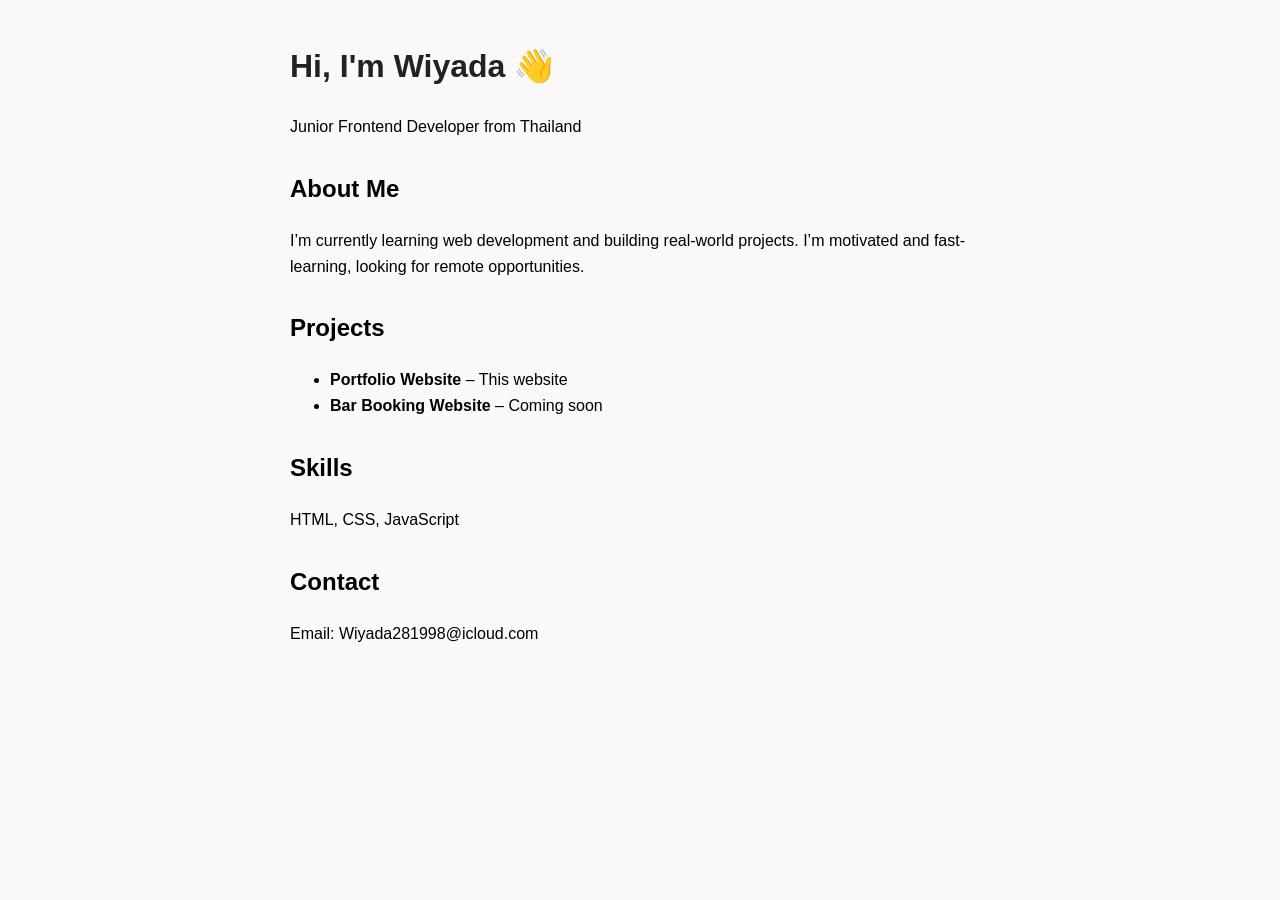
==== index.html @ 15f0f508 "Update contact email address in index.html" ====
<!DOCTYPE html>
<html lang="en">
<head>
  <meta charset="UTF-8">
  <title>Wiyada Portfolio</title>
  <style>
    body {
      font-family: Arial;
      max-width: 700px;
      margin: auto;
      padding: 20px;
      line-height: 1.6;
      background-color: #f9f9f9;
    }
    h1 { color: #222; }
    h2 { margin-top: 30px; }
  </style>
</head>
<body>

<h1>Hi, I'm Wiyada 👋</h1>
<p>Junior Frontend Developer from Thailand</p>

<h2>About Me</h2>
<p>I’m currently learning web development and building real-world projects. I’m motivated and fast-learning, looking for remote opportunities.</p>

<h2>Projects</h2>
<ul>
  <li><b>Portfolio Website</b> – This website</li>
  <li><b>Bar Booking Website</b> – Coming soon</li>
</ul>

<h2>Skills</h2>
<p>HTML, CSS, JavaScript</p>

<h2>Contact</h2>
<p>Email: Wiyada281998@icloud.com</p>

</body>
</html>
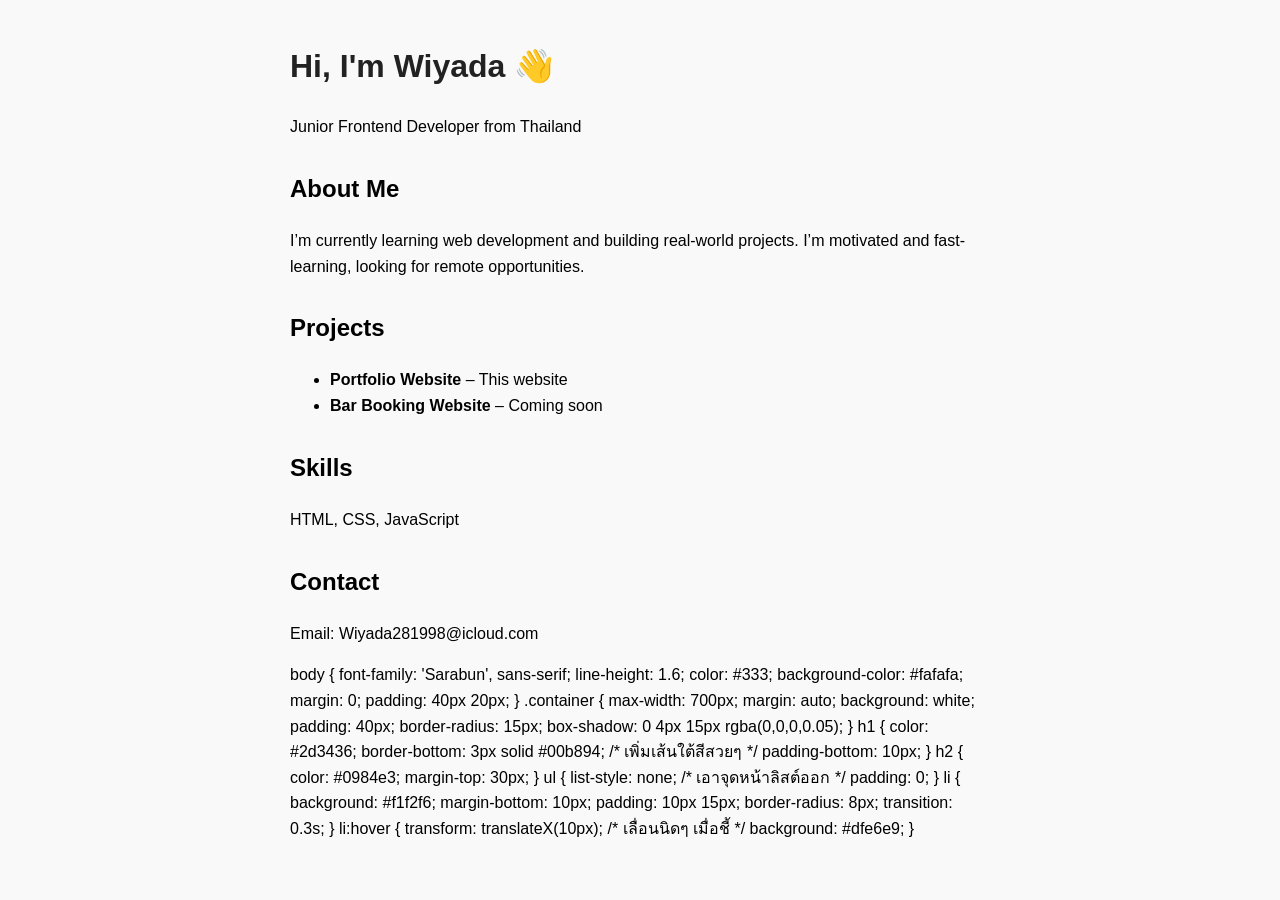
==== commit e12a3a55: "Update index.html" ====
--- a/index.html
+++ b/index.html
@@ -38,3 +38,49 @@
 
 </body>
 </html>
+body {
+  font-family: 'Sarabun', sans-serif;
+  line-height: 1.6;
+  color: #333;
+  background-color: #fafafa;
+  margin: 0;
+  padding: 40px 20px;
+}
+
+.container {
+  max-width: 700px;
+  margin: auto;
+  background: white;
+  padding: 40px;
+  border-radius: 15px;
+  box-shadow: 0 4px 15px rgba(0,0,0,0.05);
+}
+
+h1 {
+  color: #2d3436;
+  border-bottom: 3px solid #00b894; /* เพิ่มเส้นใต้สีสวยๆ */
+  padding-bottom: 10px;
+}
+
+h2 {
+  color: #0984e3;
+  margin-top: 30px;
+}
+
+ul {
+  list-style: none; /* เอาจุดหน้าลิสต์ออก */
+  padding: 0;
+}
+
+li {
+  background: #f1f2f6;
+  margin-bottom: 10px;
+  padding: 10px 15px;
+  border-radius: 8px;
+  transition: 0.3s;
+}
+
+li:hover {
+  transform: translateX(10px); /* เลื่อนนิดๆ เมื่อชี้ */
+  background: #dfe6e9;
+}
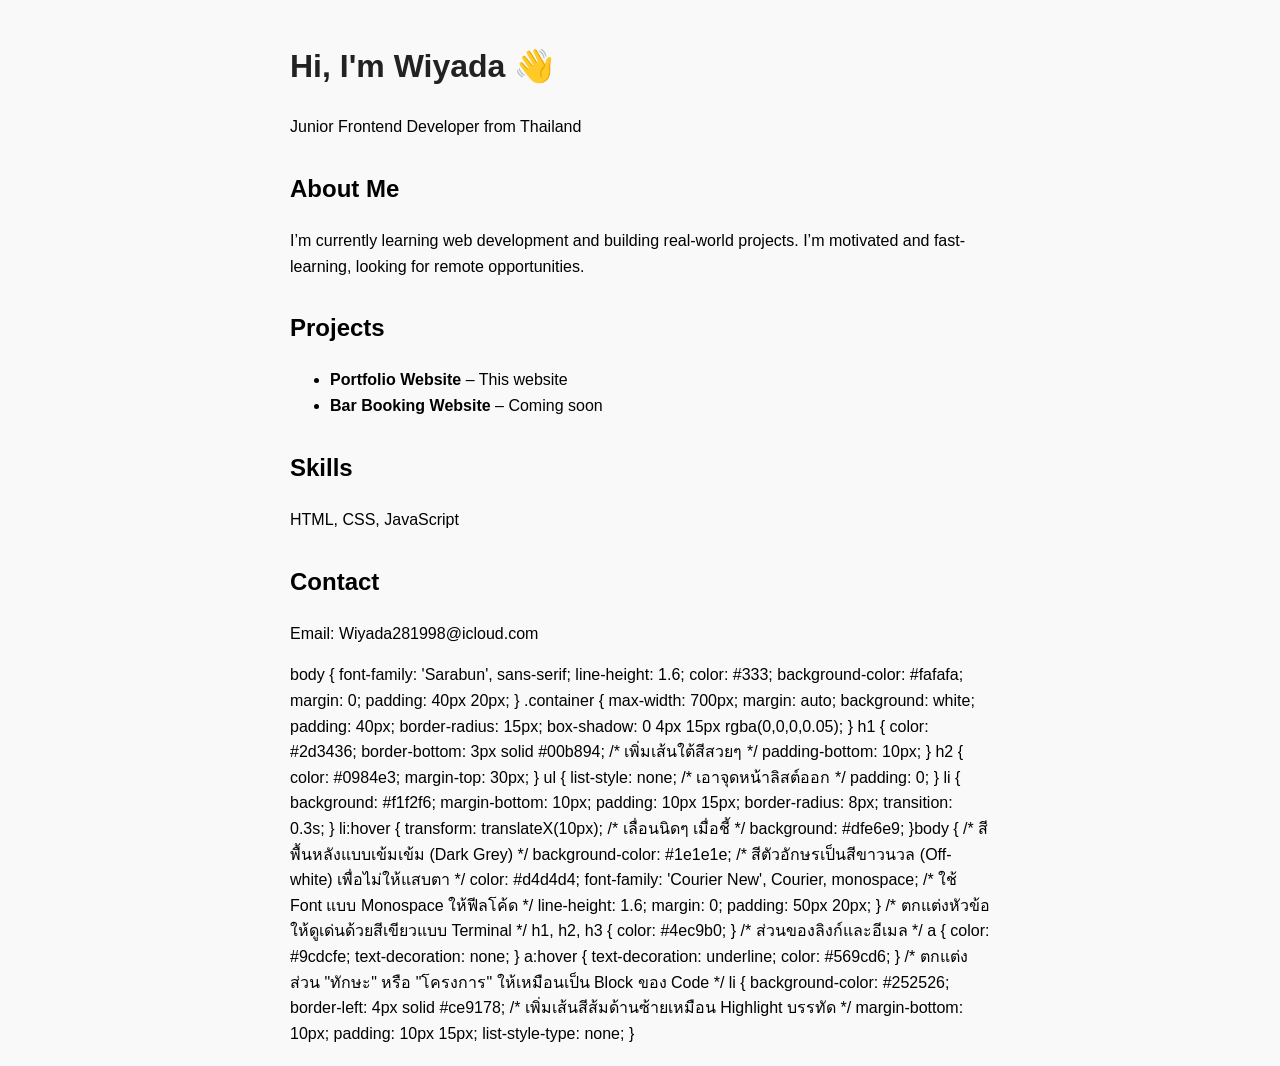
==== commit 01b05bab: "Add dark theme styles to index.html" ====
--- a/index.html
+++ b/index.html
@@ -83,4 +83,39 @@
 li:hover {
   transform: translateX(10px); /* เลื่อนนิดๆ เมื่อชี้ */
   background: #dfe6e9;
+}body {
+  /* สีพื้นหลังแบบเข้มเข้ม (Dark Grey) */
+  background-color: #1e1e1e; 
+  /* สีตัวอักษรเป็นสีขาวนวล (Off-white) เพื่อไม่ให้แสบตา */
+  color: #d4d4d4;
+  font-family: 'Courier New', Courier, monospace; /* ใช้ Font แบบ Monospace ให้ฟีลโค้ด */
+  line-height: 1.6;
+  margin: 0;
+  padding: 50px 20px;
 }
+
+/* ตกแต่งหัวข้อให้ดูเด่นด้วยสีเขียวแบบ Terminal */
+h1, h2, h3 {
+  color: #4ec9b0; 
+}
+
+/* ส่วนของลิงก์และอีเมล */
+a {
+  color: #9cdcfe;
+  text-decoration: none;
+}
+
+a:hover {
+  text-decoration: underline;
+  color: #569cd6;
+}
+
+/* ตกแต่งส่วน "ทักษะ" หรือ "โครงการ" ให้เหมือนเป็น Block ของ Code */
+li {
+  background-color: #252526;
+  border-left: 4px solid #ce9178; /* เพิ่มเส้นสีส้มด้านซ้ายเหมือน Highlight บรรทัด */
+  margin-bottom: 10px;
+  padding: 10px 15px;
+  list-style-type: none;
+}
+
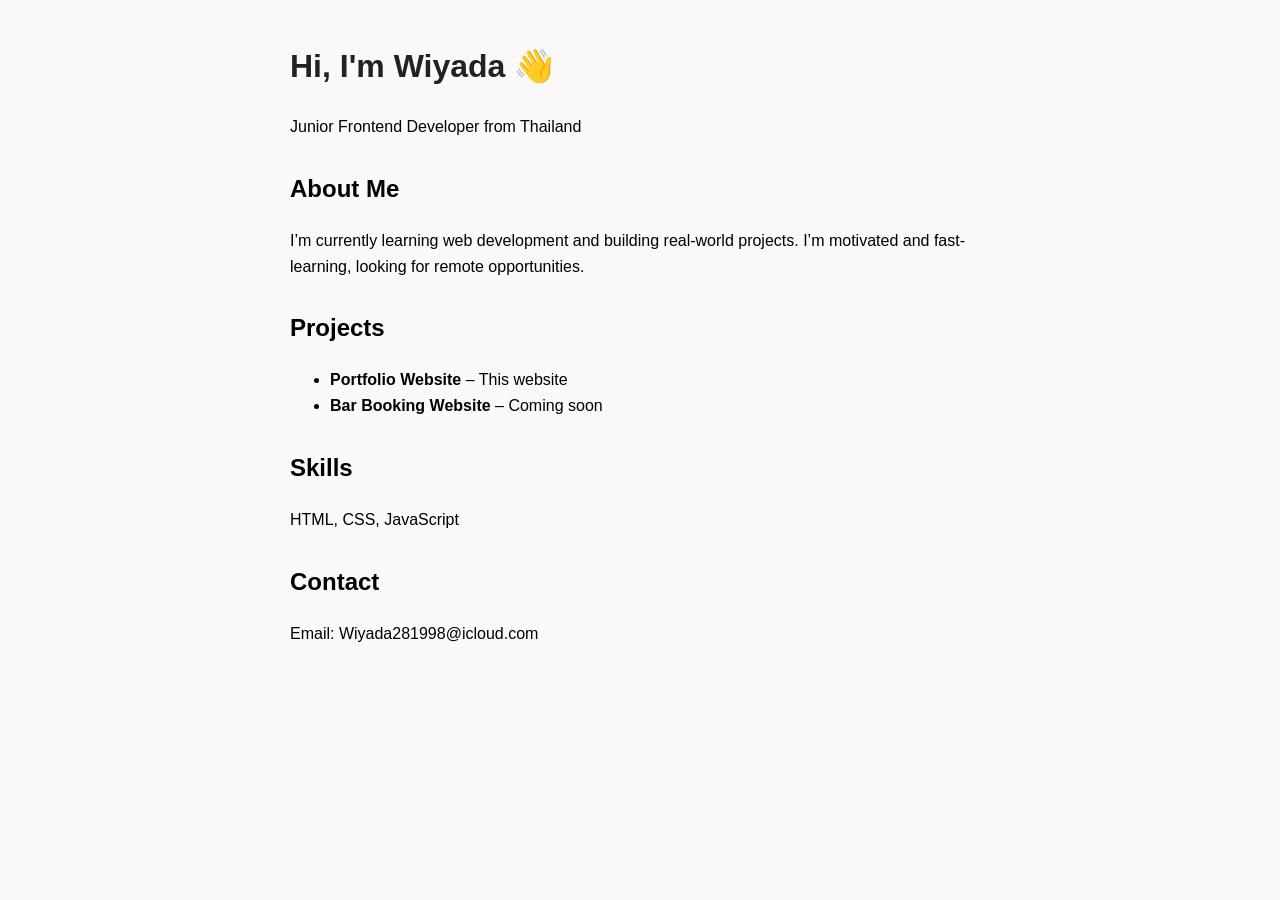
==== commit e1694d62: "Update index.html" ====
--- a/index.html
+++ b/index.html
@@ -38,84 +38,3 @@
 
 </body>
 </html>
-body {
-  font-family: 'Sarabun', sans-serif;
-  line-height: 1.6;
-  color: #333;
-  background-color: #fafafa;
-  margin: 0;
-  padding: 40px 20px;
-}
-
-.container {
-  max-width: 700px;
-  margin: auto;
-  background: white;
-  padding: 40px;
-  border-radius: 15px;
-  box-shadow: 0 4px 15px rgba(0,0,0,0.05);
-}
-
-h1 {
-  color: #2d3436;
-  border-bottom: 3px solid #00b894; /* เพิ่มเส้นใต้สีสวยๆ */
-  padding-bottom: 10px;
-}
-
-h2 {
-  color: #0984e3;
-  margin-top: 30px;
-}
-
-ul {
-  list-style: none; /* เอาจุดหน้าลิสต์ออก */
-  padding: 0;
-}
-
-li {
-  background: #f1f2f6;
-  margin-bottom: 10px;
-  padding: 10px 15px;
-  border-radius: 8px;
-  transition: 0.3s;
-}
-
-li:hover {
-  transform: translateX(10px); /* เลื่อนนิดๆ เมื่อชี้ */
-  background: #dfe6e9;
-}body {
-  /* สีพื้นหลังแบบเข้มเข้ม (Dark Grey) */
-  background-color: #1e1e1e; 
-  /* สีตัวอักษรเป็นสีขาวนวล (Off-white) เพื่อไม่ให้แสบตา */
-  color: #d4d4d4;
-  font-family: 'Courier New', Courier, monospace; /* ใช้ Font แบบ Monospace ให้ฟีลโค้ด */
-  line-height: 1.6;
-  margin: 0;
-  padding: 50px 20px;
-}
-
-/* ตกแต่งหัวข้อให้ดูเด่นด้วยสีเขียวแบบ Terminal */
-h1, h2, h3 {
-  color: #4ec9b0; 
-}
-
-/* ส่วนของลิงก์และอีเมล */
-a {
-  color: #9cdcfe;
-  text-decoration: none;
-}
-
-a:hover {
-  text-decoration: underline;
-  color: #569cd6;
-}
-
-/* ตกแต่งส่วน "ทักษะ" หรือ "โครงการ" ให้เหมือนเป็น Block ของ Code */
-li {
-  background-color: #252526;
-  border-left: 4px solid #ce9178; /* เพิ่มเส้นสีส้มด้านซ้ายเหมือน Highlight บรรทัด */
-  margin-bottom: 10px;
-  padding: 10px 15px;
-  list-style-type: none;
-}
-
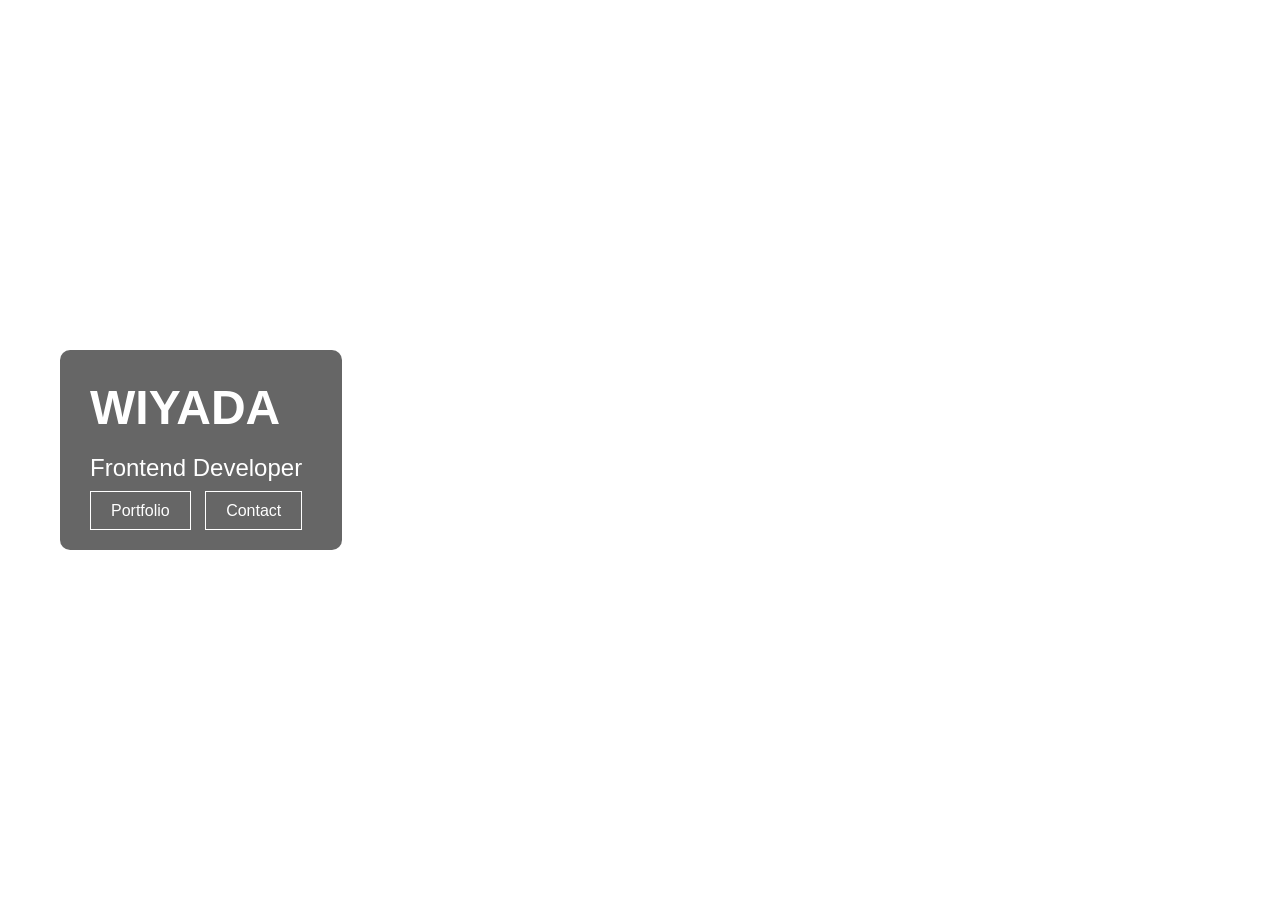
==== commit 6800f16b: "Refactor index.html for improved styling and layout" ====
--- a/index.html
+++ b/index.html
@@ -1,40 +1,70 @@
 <!DOCTYPE html>
 <html lang="en">
 <head>
-  <meta charset="UTF-8">
-  <title>Wiyada Portfolio</title>
-  <style>
-    body {
-      font-family: Arial;
-      max-width: 700px;
-      margin: auto;
-      padding: 20px;
-      line-height: 1.6;
-      background-color: #f9f9f9;
-    }
-    h1 { color: #222; }
-    h2 { margin-top: 30px; }
-  </style>
+<meta charset="UTF-8">
+<title>Wiyada Portfolio</title>
+
+<style>
+body {
+  margin: 0;
+  font-family: Arial;
+  color: white;
+}
+
+/* 🔥 HERO SECTION */
+.hero {
+  height: 100vh;
+  background: url('https://images.unsplash.com/photo-1518770660439-4636190af475') no-repeat center center/cover;
+  display: flex;
+  align-items: center;
+  padding-left: 60px;
+}
+
+/* 🔥 กล่องข้อความ */
+.hero-text {
+  background: rgba(0,0,0,0.6);
+  padding: 30px;
+  border-radius: 10px;
+}
+
+/* 🔥 ตัวหนังสือ */
+h1 {
+  font-size: 48px;
+  margin: 0;
+}
+
+h2 {
+  font-weight: normal;
+  margin-bottom: 20px;
+}
+
+/* 🔥 ปุ่ม */
+.btn {
+  padding: 10px 20px;
+  border: 1px solid white;
+  color: white;
+  text-decoration: none;
+  margin-right: 10px;
+}
+
+.btn:hover {
+  background: white;
+  color: black;
+}
+</style>
 </head>
+
 <body>
 
-<h1>Hi, I'm Wiyada 👋</h1>
-<p>Junior Frontend Developer from Thailand</p>
+<div class="hero">
+  <div class="hero-text">
+    <h1>WIYADA</h1>
+    <h2>Frontend Developer</h2>
 
-<h2>About Me</h2>
-<p>I’m currently learning web development and building real-world projects. I’m motivated and fast-learning, looking for remote opportunities.</p>
-
-<h2>Projects</h2>
-<ul>
-  <li><b>Portfolio Website</b> – This website</li>
-  <li><b>Bar Booking Website</b> – Coming soon</li>
-</ul>
-
-<h2>Skills</h2>
-<p>HTML, CSS, JavaScript</p>
-
-<h2>Contact</h2>
-<p>Email: Wiyada281998@icloud.com</p>
+    <a href="#" class="btn">Portfolio</a>
+    <a href="#" class="btn">Contact</a>
+  </div>
+</div>
 
 </body>
 </html>
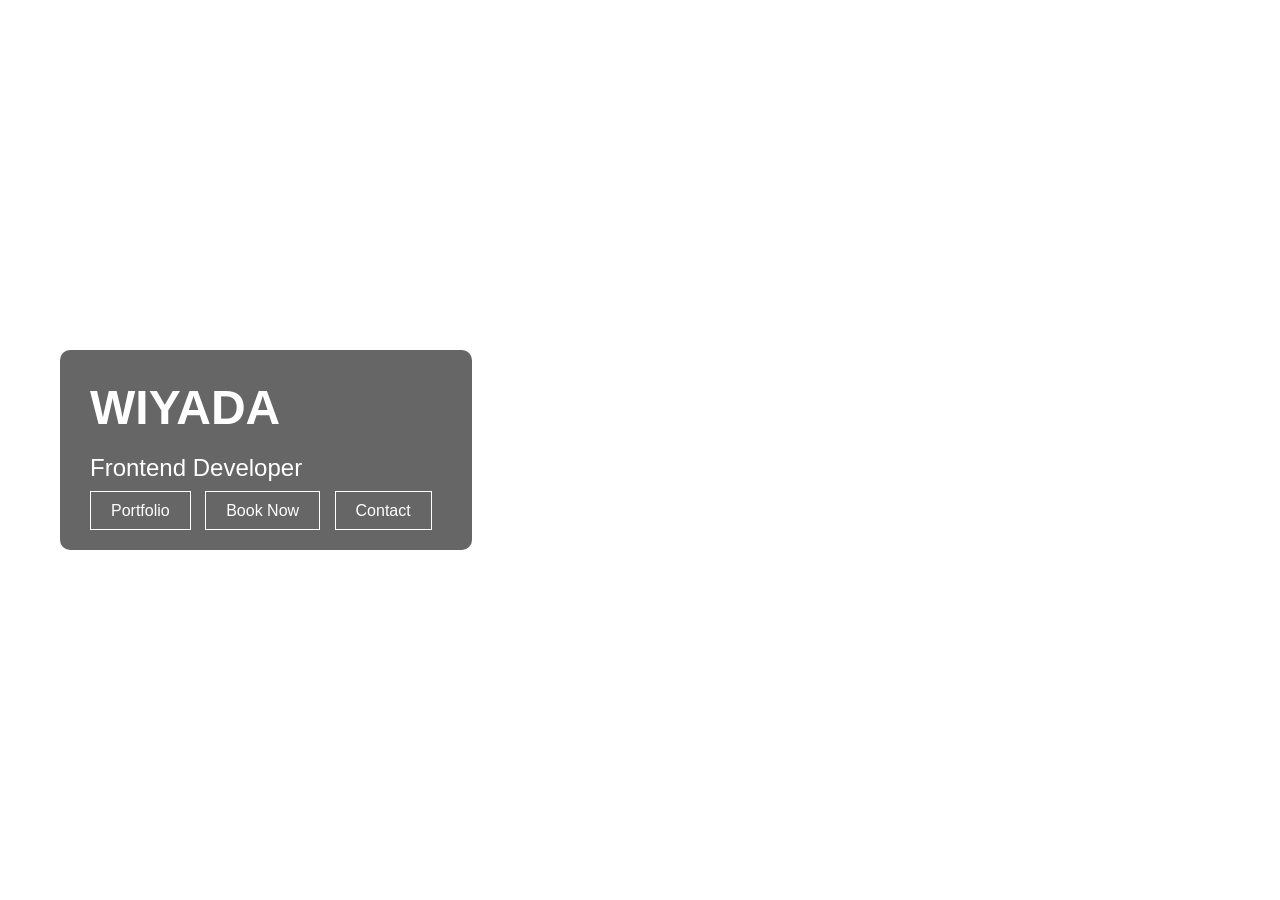
==== commit 58fd146b: "Update index.html" ====
--- a/index.html
+++ b/index.html
@@ -61,7 +61,8 @@
     <h1>WIYADA</h1>
     <h2>Frontend Developer</h2>
 
-    <a href="#" class="btn">Portfolio</a>
+    <a href="portfolio.html" class="btn">Portfolio</a>
+    <a href="booking.html" class="btn">Book Now</a>
     <a href="#" class="btn">Contact</a>
   </div>
 </div>
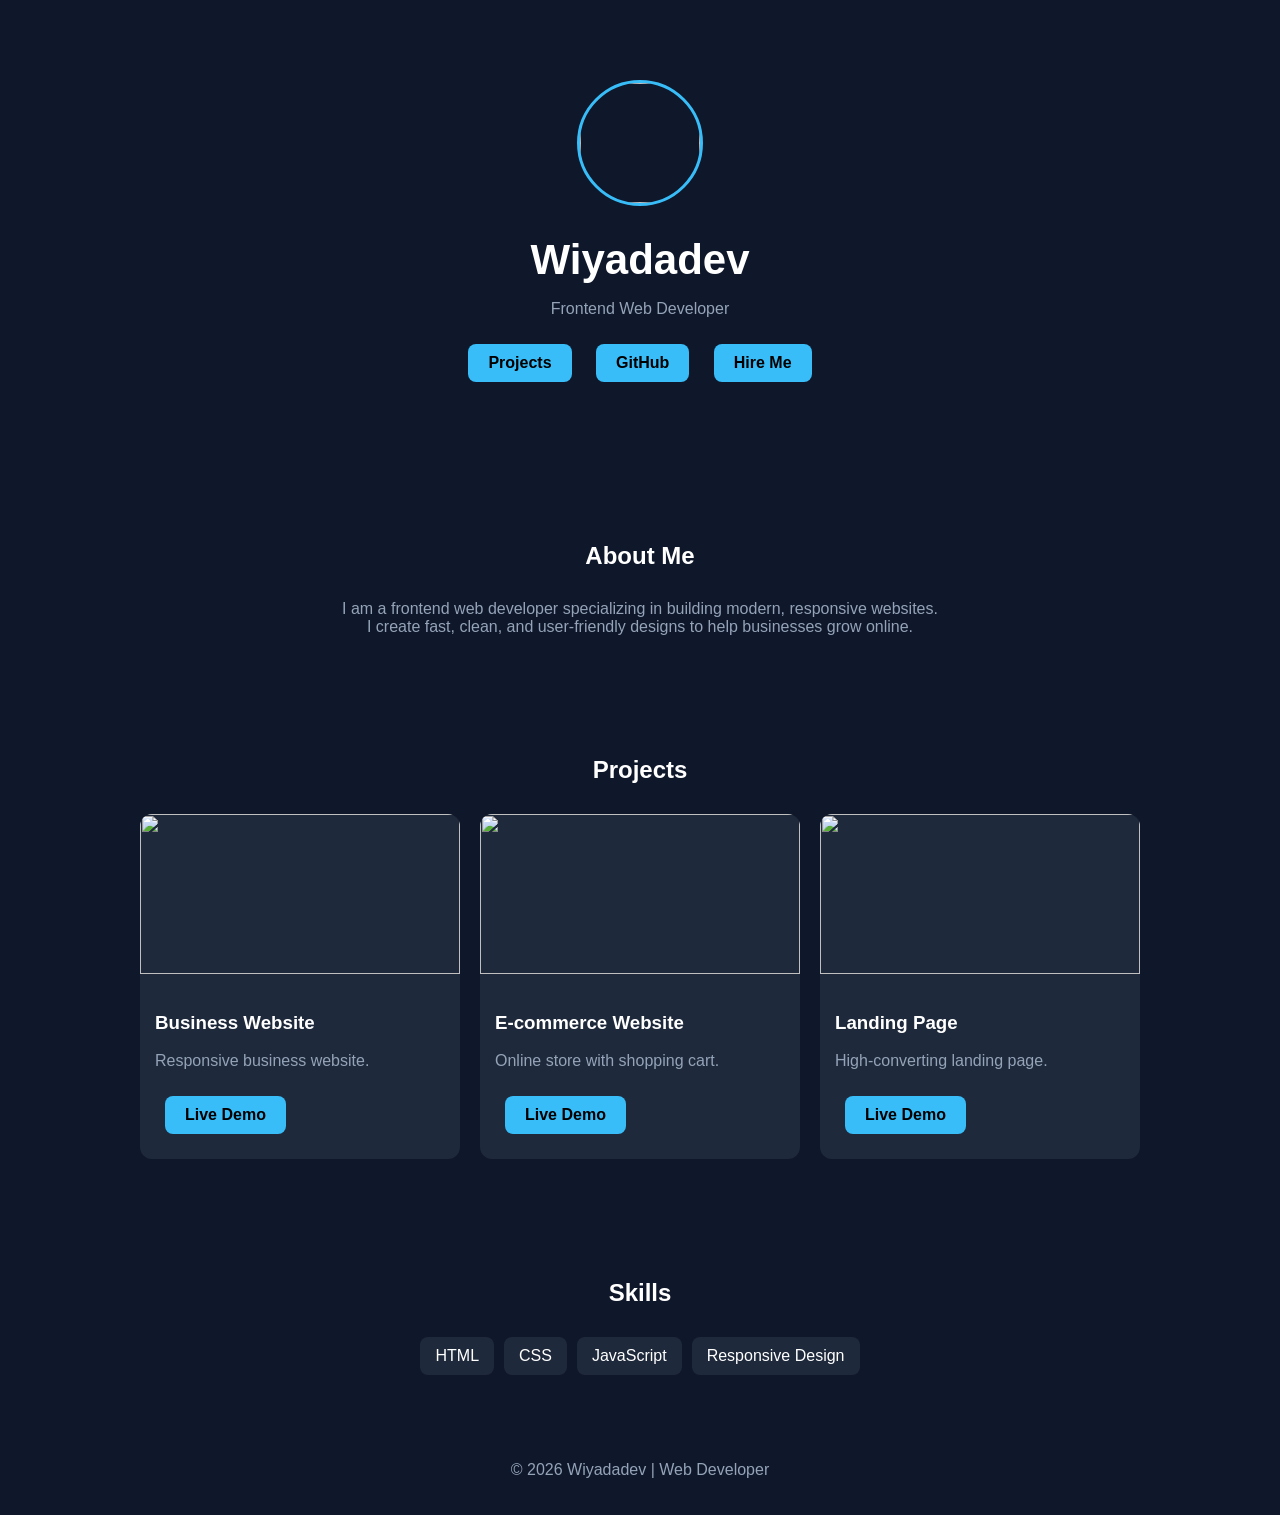
==== commit 6e983243: "Revamp index.html with new title and styles Updated title, styles, and structure for improved layout" ====
--- a/index.html
+++ b/index.html
@@ -2,70 +2,194 @@
 <html lang="en">
 <head>
 <meta charset="UTF-8">
-<title>Wiyada Portfolio</title>
+<title>Wiyadadev | Web Developer</title>
+<meta name="viewport" content="width=device-width, initial-scale=1.0">
 
 <style>
 body {
   margin: 0;
-  font-family: Arial;
+  font-family: 'Segoe UI', sans-serif;
+  background: #0f172a;
   color: white;
 }
 
-/* 🔥 HERO SECTION */
-.hero {
-  height: 100vh;
-  background: url('https://images.unsplash.com/photo-1518770660439-4636190af475') no-repeat center center/cover;
-  display: flex;
-  align-items: center;
-  padding-left: 60px;
+header {
+  text-align: center;
+  padding: 80px 20px;
+  animation: fadeIn 1s ease;
 }
 
-/* 🔥 กล่องข้อความ */
-.hero-text {
-  background: rgba(0,0,0,0.6);
-  padding: 30px;
-  border-radius: 10px;
+@keyframes fadeIn {
+  from {opacity: 0; transform: translateY(20px);}
+  to {opacity: 1; transform: translateY(0);}
 }
 
-/* 🔥 ตัวหนังสือ */
+.profile {
+  width: 120px;
+  height: 120px;
+  border-radius: 50%;
+  border: 3px solid #38bdf8;
+  margin-bottom: 20px;
+}
+
 h1 {
-  font-size: 48px;
-  margin: 0;
+  margin: 10px 0;
+  font-size: 42px;
+}
+
+p {
+  color: #94a3b8;
+}
+
+.btn {
+  display: inline-block;
+  margin: 10px;
+  padding: 10px 20px;
+  background: #38bdf8;
+  color: black;
+  border-radius: 8px;
+  text-decoration: none;
+  font-weight: bold;
+  transition: 0.3s;
+}
+
+.btn:hover {
+  background: #0ea5e9;
+  transform: scale(1.05);
+}
+
+.section {
+  padding: 50px 20px;
+  max-width: 1000px;
+  margin: auto;
 }
 
 h2 {
-  font-weight: normal;
-  margin-bottom: 20px;
+  text-align: center;
+  margin-bottom: 30px;
 }
 
-/* 🔥 ปุ่ม */
-.btn {
-  padding: 10px 20px;
-  border: 1px solid white;
-  color: white;
-  text-decoration: none;
-  margin-right: 10px;
+.projects {
+  display: grid;
+  grid-template-columns: repeat(auto-fit, minmax(280px, 1fr));
+  gap: 20px;
 }
 
-.btn:hover {
-  background: white;
-  color: black;
+.card {
+  background: #1e293b;
+  border-radius: 12px;
+  overflow: hidden;
+  transition: 0.3s;
+}
+
+.card:hover {
+  transform: translateY(-8px);
+}
+
+.card img {
+  width: 100%;
+  height: 160px;
+  object-fit: cover;
+}
+
+.card-content {
+  padding: 15px;
+}
+
+.skills {
+  display: flex;
+  flex-wrap: wrap;
+  justify-content: center;
+  gap: 10px;
+}
+
+.skill {
+  background: #1e293b;
+  padding: 10px 15px;
+  border-radius: 8px;
+}
+
+footer {
+  text-align: center;
+  padding: 20px;
+  color: #94a3b8;
 }
 </style>
 </head>
 
 <body>
 
-<div class="hero">
-  <div class="hero-text">
-    <h1>WIYADA</h1>
-    <h2>Frontend Developer</h2>
+<header>
 
-    <a href="portfolio.html" class="btn">Portfolio</a>
-    <a href="booking.html" class="btn">Book Now</a>
-    <a href="#" class="btn">Contact</a>
-  </div>
+<img src="https://via.placeholder.com/120" class="profile">
+
+<h1>Wiyadadev</h1>
+<p>Frontend Web Developer</p>
+
+<a href="#projects" class="btn">Projects</a>
+<a href="https://github.com/Wiyadadev" class="btn" target="_blank">GitHub</a>
+<a href="https://www.upwork.com/freelancers/~01e65d497595f58fa1" class="btn" target="_blank">Hire Me</a>
+
+</header>
+
+<div class="section">
+<h2>About Me</h2>
+<p style="text-align:center; max-width:600px; margin:auto;">
+I am a frontend web developer specializing in building modern, responsive websites.
+I create fast, clean, and user-friendly designs to help businesses grow online.
+</p>
 </div>
+
+<div class="section" id="projects">
+<h2>Projects</h2>
+
+<div class="projects">
+
+<div class="card">
+<img src="https://via.placeholder.com/400x200">
+<div class="card-content">
+<h3>Business Website</h3>
+<p>Responsive business website.</p>
+<a href="#" class="btn">Live Demo</a>
+</div>
+</div>
+
+<div class="card">
+<img src="https://via.placeholder.com/400x200">
+<div class="card-content">
+<h3>E-commerce Website</h3>
+<p>Online store with shopping cart.</p>
+<a href="#" class="btn">Live Demo</a>
+</div>
+</div>
+
+<div class="card">
+<img src="https://via.placeholder.com/400x200">
+<div class="card-content">
+<h3>Landing Page</h3>
+<p>High-converting landing page.</p>
+<a href="#" class="btn">Live Demo</a>
+</div>
+</div>
+
+</div>
+</div>
+
+<div class="section">
+<h2>Skills</h2>
+
+<div class="skills">
+<div class="skill">HTML</div>
+<div class="skill">CSS</div>
+<div class="skill">JavaScript</div>
+<div class="skill">Responsive Design</div>
+</div>
+
+</div>
+
+<footer>
+<p>© 2026 Wiyadadev | Web Developer</p>
+</footer>
 
 </body>
 </html>
